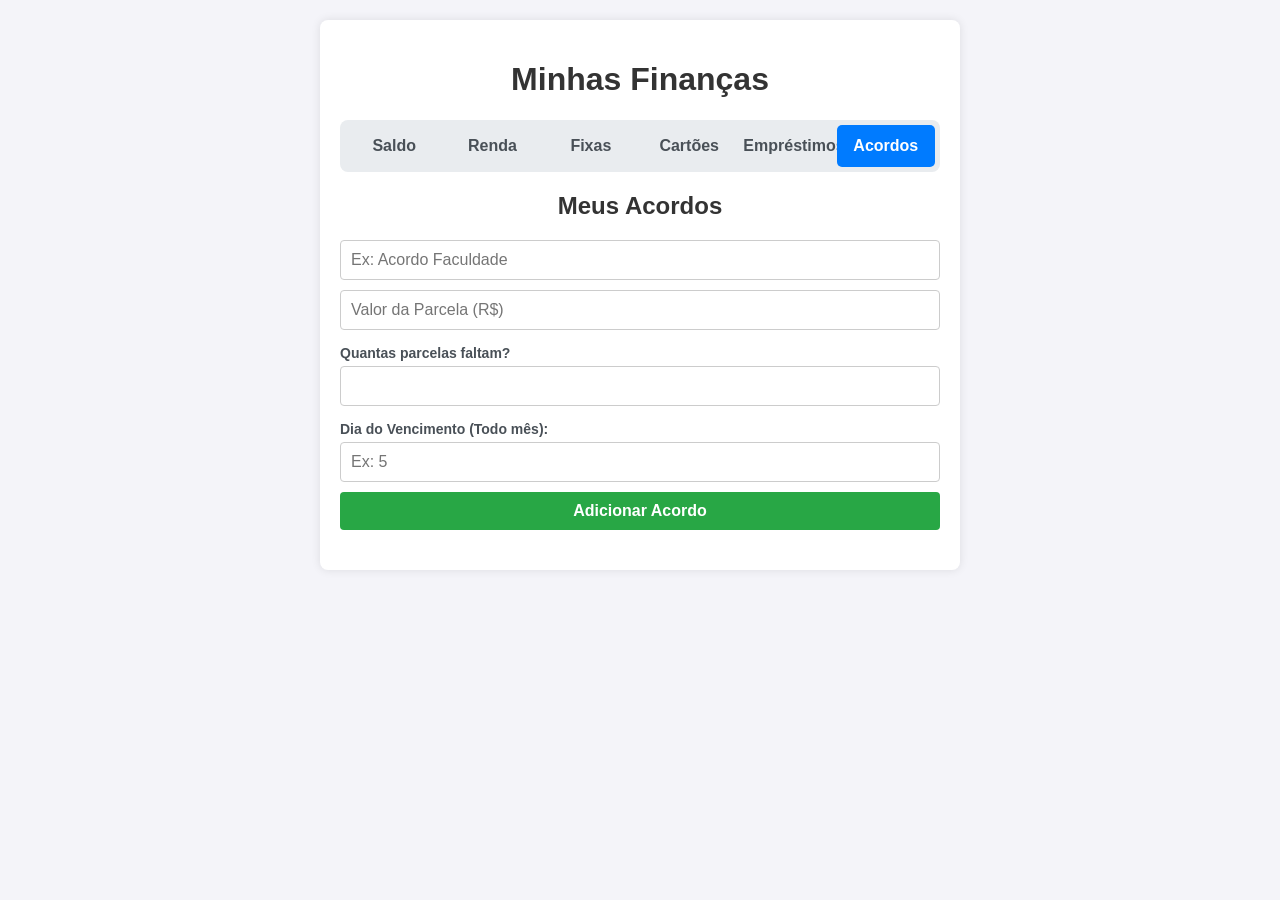
==== acordos.html @ 2e55c0ec "Create acordos.html" ====
<!DOCTYPE html>
<html lang="pt-BR">
<head>
    <meta charset="UTF-8">
    <meta name="viewport" content="width=device-width, initial-scale=1.0">
    <title>Acordos - Finanças</title>
    <link rel="stylesheet" href="style.css">
</head>
<body>
    <div class="container">
        <h1>Minhas Finanças</h1>
        
        <nav class="menu">
            <a href="index.html">Saldo</a>
            <a href="renda.html">Renda</a>
            <a href="fixas.html">Fixas</a>
            <a href="cartoes.html">Cartões</a>
            <a href="emprestimos.html">Empréstimos</a>
            <a href="acordos.html" class="ativo">Acordos</a>
        </nav>

        <h2>Meus Acordos</h2>
        
        <form id="form-acordos">
            <input type="text" id="desc" placeholder="Ex: Acordo Faculdade" required>
            <input type="number" id="valor-parcela" placeholder="Valor da Parcela (R$)" step="0.01" required>
            
            <label for="qtd-faltam">Quantas parcelas faltam?</label>
            <input type="number" id="qtd-faltam" min="1" required>

            <label for="dia-vencimento">Dia do Vencimento (Todo mês):</label>
            <input type="number" id="dia-vencimento" min="1" max="31" placeholder="Ex: 5" required>

            <button type="submit">Adicionar Acordo</button>
        </form>

        <ul id="lista-acordos"></ul>
    </div>

    <script src="script.js"></script>
</body>
</html>
---- style.css ----
body { font-family: Arial, sans-serif; background-color: #f4f4f9; margin: 0; padding: 20px; }
.container { max-width: 600px; margin: 0 auto; background: white; padding: 20px; border-radius: 8px; box-shadow: 0 0 10px rgba(0,0,0,0.1); }
h1, h2 { text-align: center; color: #333; }

/* Menu de Navegação em Links */
.menu { display: flex; flex-wrap: wrap; justify-content: center; background: #e9ecef; border-radius: 8px; margin-bottom: 20px; padding: 5px;}
.menu a { flex: 1; text-align: center; padding: 12px 5px; text-decoration: none; font-weight: bold; color: #495057; border-radius: 5px; transition: 0.2s; min-width: 80px;}
.menu a:hover { background: #d3d9df; }
.menu a.ativo { background: #007bff; color: white; }

/* Cards do Resumo */
.painel { display: flex; justify-content: space-between; gap: 10px; margin-bottom: 20px; }
.card { padding: 15px; border-radius: 5px; font-weight: bold; color: white; flex: 1; text-align: center; }
.receitas { background-color: #28a745; }
.despesas { background-color: #dc3545; }
.saldo { background-color: #17a2b8; }

/* Formulários e Listas */
form { display: flex; flex-direction: column; gap: 10px; margin-bottom: 20px; }
input, button { padding: 10px; border: 1px solid #ccc; border-radius: 4px; font-size: 16px; }
button[type="submit"] { background-color: #28a745; color: white; cursor: pointer; border: none; font-weight: bold;}
button[type="submit"]:hover { background-color: #218838; }

ul { list-style-type: none; padding: 0; }
li { background: #f8f9fa; margin: 8px 0; padding: 12px; display: flex; justify-content: space-between; align-items: center; border-left: 4px solid #007bff; border-radius: 4px; }

/* Botoes Lista */
.botoes-acao { display: flex; gap: 5px; }
.btn-baixa { background: #ffc107; color: #333; border: none; padding: 5px 10px; cursor: pointer; border-radius: 4px; font-weight: bold; }
.btn-del { background: #dc3545; color: white; border: none; padding: 5px 10px; cursor: pointer; border-radius: 4px; font-weight: bold; }
/* Atualização para os campos de Empréstimos */
input, select, button { 
    padding: 10px; 
    border: 1px solid #ccc; 
    border-radius: 4px; 
    font-size: 16px; 
    width: 100%;
    box-sizing: border-box;
}

label { 
    font-weight: bold; 
    font-size: 14px; 
    color: #495057; 
    margin-top: 5px;
    margin-bottom: -5px; /* aproxima o texto da caixa */
}
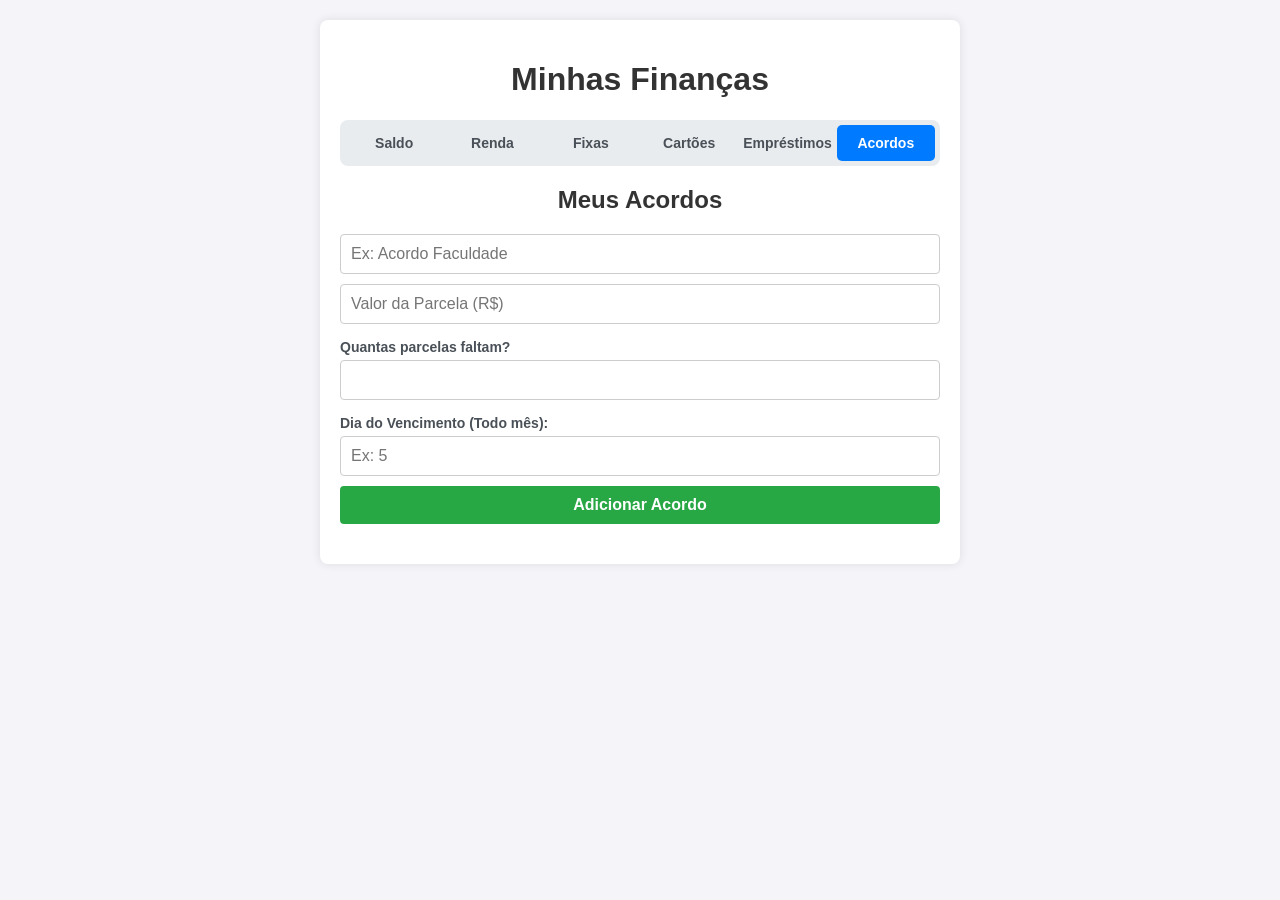
==== commit cfb1a0f2: "Update acordos.html" ====
--- a/acordos.html
+++ b/acordos.html
@@ -37,6 +37,6 @@
         <ul id="lista-acordos"></ul>
     </div>
 
-    <script src="script.js"></script>
+    <script type="module" src="script.js"></script>
 </body>
 </html>
--- a/style.css
+++ b/style.css
@@ -4,15 +4,16 @@
 
 /* Menu de Navegação em Links */
 .menu { display: flex; flex-wrap: wrap; justify-content: center; background: #e9ecef; border-radius: 8px; margin-bottom: 20px; padding: 5px;}
-.menu a { flex: 1; text-align: center; padding: 12px 5px; text-decoration: none; font-weight: bold; color: #495057; border-radius: 5px; transition: 0.2s; min-width: 80px;}
+.menu a { flex: 1; text-align: center; padding: 10px 2px; text-decoration: none; font-weight: bold; color: #495057; border-radius: 5px; transition: 0.2s; min-width: 70px; font-size: 14px;}
 .menu a:hover { background: #d3d9df; }
 .menu a.ativo { background: #007bff; color: white; }
 
 /* Cards do Resumo */
-.painel { display: flex; justify-content: space-between; gap: 10px; margin-bottom: 20px; }
-.card { padding: 15px; border-radius: 5px; font-weight: bold; color: white; flex: 1; text-align: center; }
+.painel { display: flex; flex-wrap: wrap; justify-content: space-between; gap: 10px; margin-bottom: 20px; }
+.card { padding: 15px; border-radius: 5px; font-weight: bold; color: white; flex: 1 1 calc(50% - 15px); min-width: 120px; text-align: center; }
 .receitas { background-color: #28a745; }
 .despesas { background-color: #dc3545; }
+.alerta { background-color: #fd7e14; }
 .saldo { background-color: #17a2b8; }
 
 /* Formulários e Listas */
@@ -28,7 +29,8 @@
 .botoes-acao { display: flex; gap: 5px; }
 .btn-baixa { background: #ffc107; color: #333; border: none; padding: 5px 10px; cursor: pointer; border-radius: 4px; font-weight: bold; }
 .btn-del { background: #dc3545; color: white; border: none; padding: 5px 10px; cursor: pointer; border-radius: 4px; font-weight: bold; }
-/* Atualização para os campos de Empréstimos */
+
+/* Atualização para os campos de formulário */
 input, select, button { 
     padding: 10px; 
     border: 1px solid #ccc; 
@@ -43,5 +45,5 @@
     font-size: 14px; 
     color: #495057; 
     margin-top: 5px;
-    margin-bottom: -5px; /* aproxima o texto da caixa */
+    margin-bottom: -5px;
 }
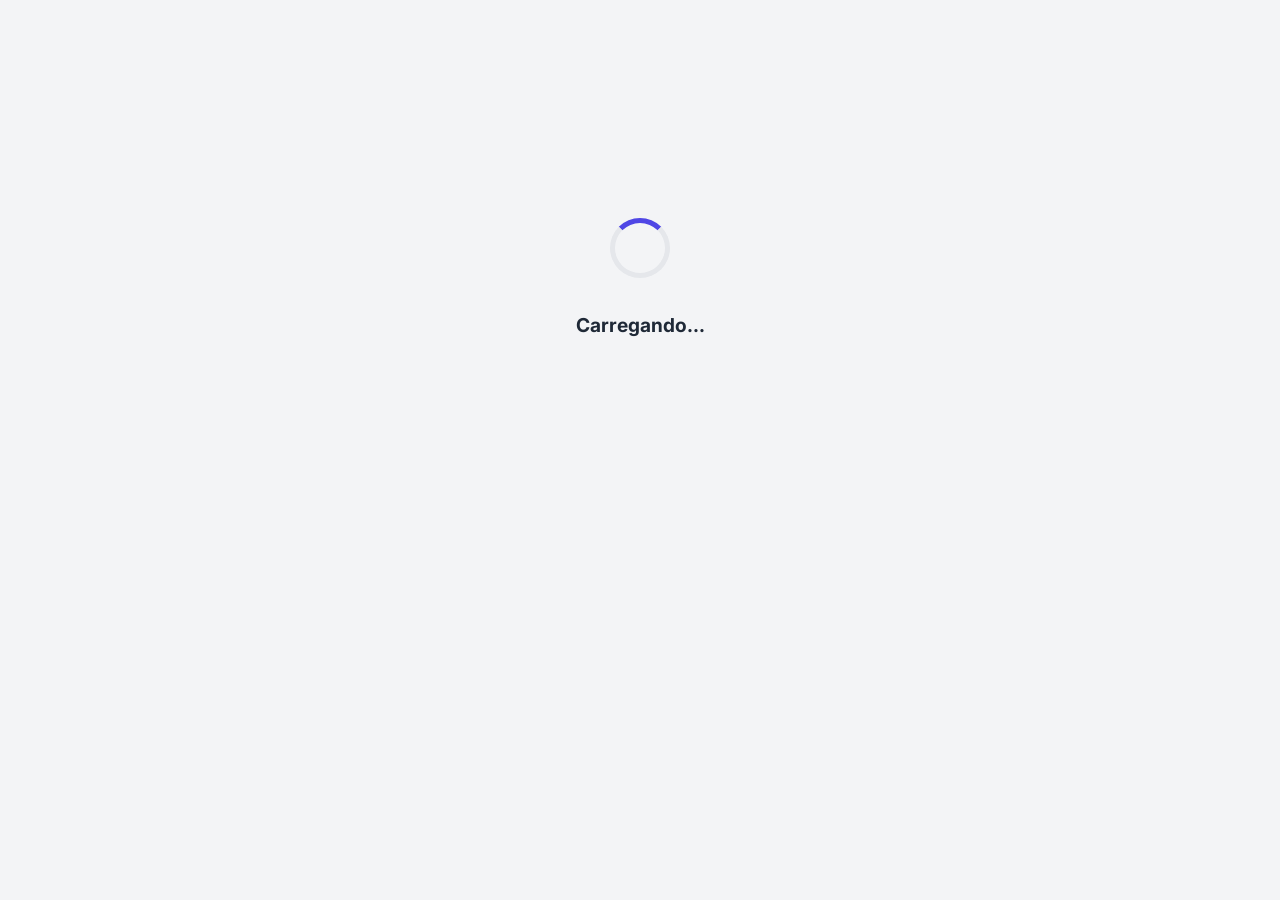
==== commit d49e833e: "Update acordos.html" ====
--- a/acordos.html
+++ b/acordos.html
@@ -7,36 +7,35 @@
     <link rel="stylesheet" href="style.css">
 </head>
 <body>
-    <div class="container">
-        <h1>Minhas Finanças</h1>
-        
-        <nav class="menu">
-            <a href="index.html">Saldo</a>
-            <a href="renda.html">Renda</a>
-            <a href="fixas.html">Fixas</a>
-            <a href="cartoes.html">Cartões</a>
-            <a href="emprestimos.html">Empréstimos</a>
-            <a href="acordos.html" class="ativo">Acordos</a>
-        </nav>
+    <div id="loading-section" class="loader-container"><div class="spinner"></div><h2 style="border:none;">Carregando...</h2></div>
+    <div id="login-section" class="box-branca login-box" style="display: none;"><button class="btn-google" onclick="loginComGoogle()">Fazer Login</button></div>
 
-        <h2>Meus Acordos</h2>
-        
-        <form id="form-acordos">
-            <input type="text" id="desc" placeholder="Ex: Acordo Faculdade" required>
-            <input type="number" id="valor-parcela" placeholder="Valor da Parcela (R$)" step="0.01" required>
-            
-            <label for="qtd-faltam">Quantas parcelas faltam?</label>
-            <input type="number" id="qtd-faltam" min="1" required>
+    <div id="app-container" style="display: none;">
+        <div class="container box-branca">
+            <h1>Minhas Finanças</h1>
+            <nav class="menu">
+                <a href="index.html">Dashboard</a><a href="renda.html">Renda</a><a href="fixas.html">Fixas</a>
+                <a href="cartoes.html">Cartões</a><a href="emprestimos.html">Empréstimos</a><a href="acordos.html" class="ativo">Acordos</a>
+            </nav>
 
-            <label for="dia-vencimento">Dia do Vencimento (Todo mês):</label>
-            <input type="number" id="dia-vencimento" min="1" max="31" placeholder="Ex: 5" required>
-
-            <button type="submit">Adicionar Acordo</button>
-        </form>
-
-        <ul id="lista-acordos"></ul>
+            <div class="grid-layout">
+                <div>
+                    <h2>Criar Novo Acordo</h2>
+                    <form id="form-acordos">
+                        <label>Com quem fez o acordo?</label><input type="text" id="desc" placeholder="Ex: Acordo Banco X" required>
+                        <label>Valor da Parcela (R$)</label><input type="number" id="valor-parcela" placeholder="0.00" step="0.01" required>
+                        <label>Quantas parcelas faltam pagar?</label><input type="number" id="qtd-faltam" min="1" required>
+                        <label>Dia de Vencimento Mensal</label><input type="number" id="dia-vencimento" min="1" max="31" placeholder="Ex: 5" required>
+                        <button type="submit">Gravar Acordo</button>
+                    </form>
+                </div>
+                <div>
+                    <h2>Os Meus Acordos Activos</h2>
+                    <ul id="lista-acordos"></ul>
+                </div>
+            </div>
+        </div>
     </div>
-
     <script type="module" src="script.js"></script>
 </body>
 </html>
--- a/style.css
+++ b/style.css
@@ -1,49 +1,131 @@
-body { font-family: Arial, sans-serif; background-color: #f4f4f9; margin: 0; padding: 20px; }
-.container { max-width: 600px; margin: 0 auto; background: white; padding: 20px; border-radius: 8px; box-shadow: 0 0 10px rgba(0,0,0,0.1); }
-h1, h2 { text-align: center; color: #333; }
+@import url('https://fonts.googleapis.com/css2?family=Inter:wght@400;600;700&display=swap');
 
-/* Menu de Navegação em Links */
-.menu { display: flex; flex-wrap: wrap; justify-content: center; background: #e9ecef; border-radius: 8px; margin-bottom: 20px; padding: 5px;}
-.menu a { flex: 1; text-align: center; padding: 10px 2px; text-decoration: none; font-weight: bold; color: #495057; border-radius: 5px; transition: 0.2s; min-width: 70px; font-size: 14px;}
-.menu a:hover { background: #d3d9df; }
-.menu a.ativo { background: #007bff; color: white; }
-
-/* Cards do Resumo */
-.painel { display: flex; flex-wrap: wrap; justify-content: space-between; gap: 10px; margin-bottom: 20px; }
-.card { padding: 15px; border-radius: 5px; font-weight: bold; color: white; flex: 1 1 calc(50% - 15px); min-width: 120px; text-align: center; }
-.receitas { background-color: #28a745; }
-.despesas { background-color: #dc3545; }
-.alerta { background-color: #fd7e14; }
-.saldo { background-color: #17a2b8; }
-
-/* Formulários e Listas */
-form { display: flex; flex-direction: column; gap: 10px; margin-bottom: 20px; }
-input, button { padding: 10px; border: 1px solid #ccc; border-radius: 4px; font-size: 16px; }
-button[type="submit"] { background-color: #28a745; color: white; cursor: pointer; border: none; font-weight: bold;}
-button[type="submit"]:hover { background-color: #218838; }
-
-ul { list-style-type: none; padding: 0; }
-li { background: #f8f9fa; margin: 8px 0; padding: 12px; display: flex; justify-content: space-between; align-items: center; border-left: 4px solid #007bff; border-radius: 4px; }
-
-/* Botoes Lista */
-.botoes-acao { display: flex; gap: 5px; }
-.btn-baixa { background: #ffc107; color: #333; border: none; padding: 5px 10px; cursor: pointer; border-radius: 4px; font-weight: bold; }
-.btn-del { background: #dc3545; color: white; border: none; padding: 5px 10px; cursor: pointer; border-radius: 4px; font-weight: bold; }
-
-/* Atualização para os campos de formulário */
-input, select, button { 
-    padding: 10px; 
-    border: 1px solid #ccc; 
-    border-radius: 4px; 
-    font-size: 16px; 
-    width: 100%;
-    box-sizing: border-box;
+:root {
+    --primary: #4F46E5; /* Roxo moderno */
+    --primary-hover: #4338CA;
+    --success: #10B981;
+    --danger: #EF4444;
+    --warning: #F59E0B;
+    --info: #06B6D4;
+    --bg-color: #F3F4F6;
+    --card-bg: #FFFFFF;
+    --text-main: #1F2937;
+    --text-muted: #6B7280;
 }
 
-label { 
-    font-weight: bold; 
-    font-size: 14px; 
-    color: #495057; 
-    margin-top: 5px;
-    margin-bottom: -5px;
+body { 
+    font-family: 'Inter', sans-serif; 
+    background-color: var(--bg-color); 
+    color: var(--text-main);
+    margin: 0; 
+    padding: 20px; 
 }
+
+/* Container Principal - Expandido para PC */
+.container { 
+    max-width: 1200px; /* Aproveita ecrãs grandes */
+    margin: 0 auto; 
+}
+
+.box-branca {
+    background: var(--card-bg); 
+    padding: 30px; 
+    border-radius: 16px; 
+    box-shadow: 0 10px 25px rgba(0,0,0,0.05); 
+}
+
+h1 { text-align: center; color: var(--primary); font-weight: 700; margin-bottom: 5px; }
+h2 { color: var(--text-main); font-size: 1.2rem; margin-bottom: 15px; border-bottom: 2px solid #E5E7EB; padding-bottom: 10px;}
+p.subtitulo { text-align: center; color: var(--text-muted); margin-bottom: 30px;}
+
+/* Animação de Carregamento */
+.loader-container {
+    display: flex; flex-direction: column; align-items: center; justify-content: center; height: 60vh;
+}
+.spinner {
+    width: 50px; height: 50px; border: 5px solid #E5E7EB; border-top-color: var(--primary);
+    border-radius: 50%; animation: spin 1s linear infinite; margin-bottom: 20px;
+}
+@keyframes spin { 100% { transform: rotate(360deg); } }
+
+/* Ecrã de Login */
+.login-box {
+    max-width: 400px; margin: 10vh auto; text-align: center; padding: 40px 20px;
+}
+.btn-google {
+    background-color: #4285F4; width: 100%; padding: 15px; font-size: 16px;
+}
+.btn-google:hover { background-color: #357AE8; }
+
+/* Menu Moderno */
+.menu { 
+    display: flex; flex-wrap: wrap; justify-content: center; gap: 10px; 
+    background: #E5E7EB; border-radius: 12px; margin-bottom: 30px; padding: 10px;
+}
+.menu a { 
+    flex: 1; text-align: center; padding: 12px 5px; text-decoration: none; 
+    font-weight: 600; color: var(--text-muted); border-radius: 8px; 
+    transition: all 0.3s ease; min-width: 100px; font-size: 14px;
+}
+.menu a:hover { background: #D1D5DB; color: var(--text-main); transform: translateY(-2px); }
+.menu a.ativo { background: var(--primary); color: white; box-shadow: 0 4px 10px rgba(79, 70, 229, 0.3); }
+
+/* Grid para PC (Lado a Lado) */
+.grid-layout {
+    display: grid; grid-template-columns: 1fr; gap: 30px;
+}
+@media (min-width: 800px) {
+    .grid-layout { grid-template-columns: 350px 1fr; /* Formulário à esquerda, Lista à direita */ }
+}
+
+/* Cards do Resumo (Dashboard) */
+.painel { display: flex; flex-wrap: wrap; justify-content: space-between; gap: 15px; margin-bottom: 30px; }
+.card { 
+    padding: 20px; border-radius: 12px; font-weight: bold; color: white; 
+    flex: 1 1 calc(25% - 15px); min-width: 140px; text-align: center; font-size: 16px;
+    box-shadow: 0 4px 6px rgba(0,0,0,0.1); transition: transform 0.3s ease;
+}
+.card:hover { transform: translateY(-5px); }
+.receitas { background: linear-gradient(135deg, #10B981, #059669); }
+.despesas { background: linear-gradient(135deg, #EF4444, #DC2626); }
+.alerta { background: linear-gradient(135deg, #F59E0B, #D97706); }
+.saldo { background: linear-gradient(135deg, #06B6D4, #0891B2); }
+
+/* Formulários Modernos */
+form { display: flex; flex-direction: column; gap: 12px; background: #F9FAFB; padding: 20px; border-radius: 12px; border: 1px solid #E5E7EB;}
+input, select { 
+    padding: 12px; border: 1px solid #D1D5DB; border-radius: 8px; font-size: 15px; 
+    width: 100%; box-sizing: border-box; transition: border-color 0.3s; font-family: 'Inter', sans-serif;
+}
+input:focus, select:focus { outline: none; border-color: var(--primary); box-shadow: 0 0 0 3px rgba(79, 70, 229, 0.2); }
+label { font-weight: 600; font-size: 13px; color: var(--text-muted); margin-bottom: -8px; margin-top: 5px; }
+
+/* Botões */
+button { 
+    padding: 12px; border: none; border-radius: 8px; font-size: 15px; font-weight: 600; 
+    color: white; cursor: pointer; transition: all 0.3s ease; font-family: 'Inter', sans-serif;
+}
+button[type="submit"] { background-color: var(--success); margin-top: 10px; box-shadow: 0 4px 6px rgba(16, 185, 129, 0.2); }
+button[type="submit"]:hover { background-color: #059669; transform: translateY(-2px); box-shadow: 0 6px 12px rgba(16, 185, 129, 0.3); }
+
+/* Listas */
+ul { list-style-type: none; padding: 0; margin: 0; }
+li { 
+    background: #F9FAFB; margin-bottom: 12px; padding: 15px; display: flex; flex-wrap: wrap; 
+    justify-content: space-between; align-items: center; gap: 10px;
+    border-left: 5px solid var(--primary); border-radius: 8px; 
+    box-shadow: 0 2px 4px rgba(0,0,0,0.02); transition: all 0.2s ease;
+}
+li:hover { background: white; box-shadow: 0 4px 8px rgba(0,0,0,0.05); transform: translateX(3px); }
+
+/* Botoes Ação Lista */
+.botoes-acao { display: flex; gap: 8px; }
+.btn-baixa { background: var(--warning); color: white; padding: 8px 12px; box-shadow: 0 2px 4px rgba(245, 158, 11, 0.2); }
+.btn-baixa:hover { background: #D97706; transform: translateY(-2px); }
+.btn-del { background: var(--danger); padding: 8px 12px; box-shadow: 0 2px 4px rgba(239, 68, 68, 0.2); }
+.btn-del:hover { background: #DC2626; transform: translateY(-2px); }
+
+/* Fatura Cartão Especial */
+.fatura-cartao { margin-bottom: 20px; }
+.fatura-cabecalho { background: #F3F4F6; padding: 15px; border-radius: 10px 10px 0 0; border: 1px solid #E5E7EB; border-bottom: none;}
+.fatura-cabecalho h3 { margin: 0 0 10px 0; color: var(--primary); }
